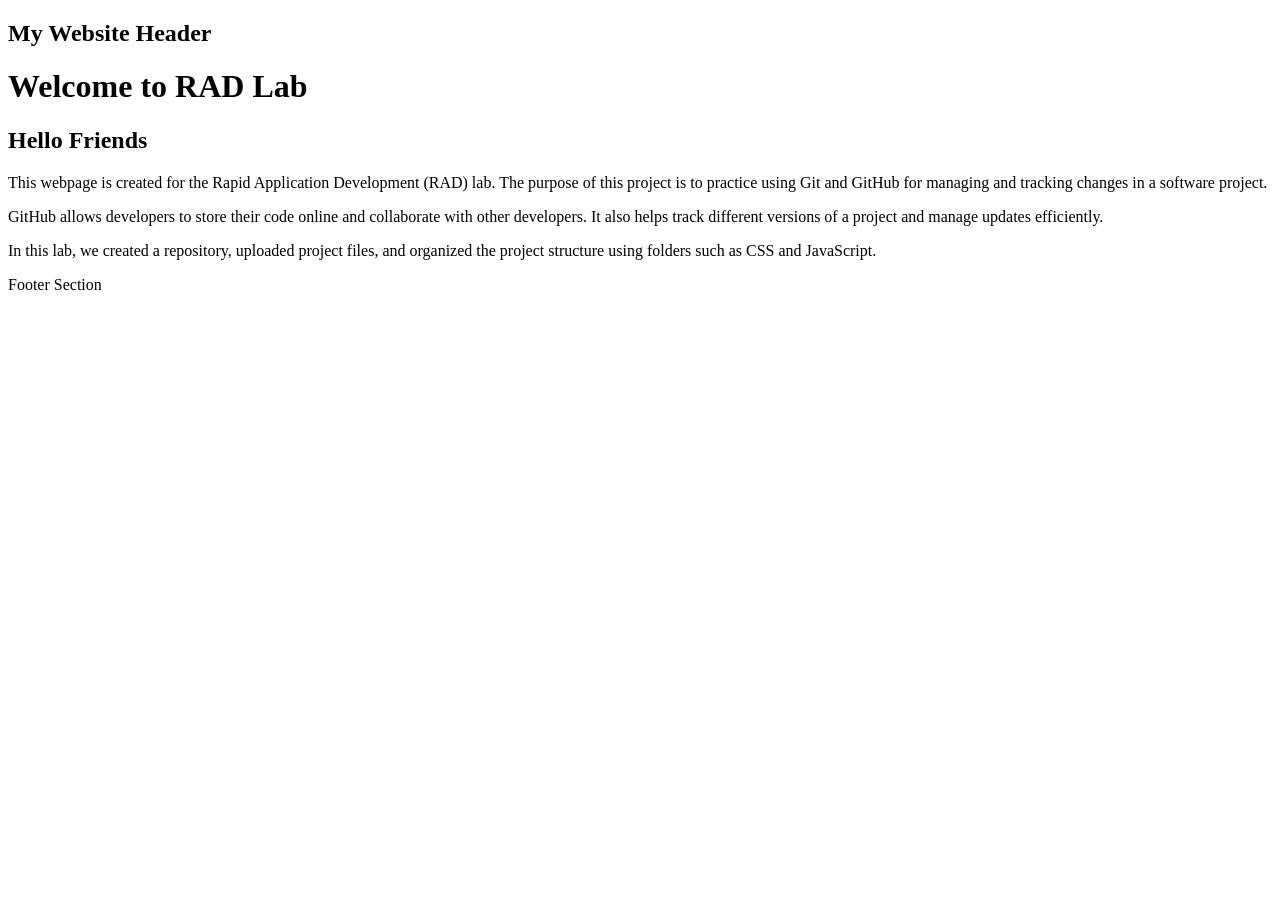
==== index.html @ 9ebed131 "Final structure with proper headings and footer" ====
<!DOCTYPE html>
<html>

<head>
    <title>RAD Lab</title>
</head>

<body>

<header>
  <h2>My Website Header</h2>
</header>

<h1>Welcome to RAD Lab</h1>
<h2>Hello Friends</h2>

<p>This webpage is created for the Rapid Application Development (RAD) lab. 
The purpose of this project is to practice using Git and GitHub for managing 
and tracking changes in a software project.</p>

<p>GitHub allows developers to store their code online and collaborate with 
other developers. It also helps track different versions of a project and 
manage updates efficiently.</p>

<p>In this lab, we created a repository, uploaded project files, and organized 
the project structure using folders such as CSS and JavaScript.</p>

<footer>
  <p>Footer Section</p>
</footer>

</body>

</html>
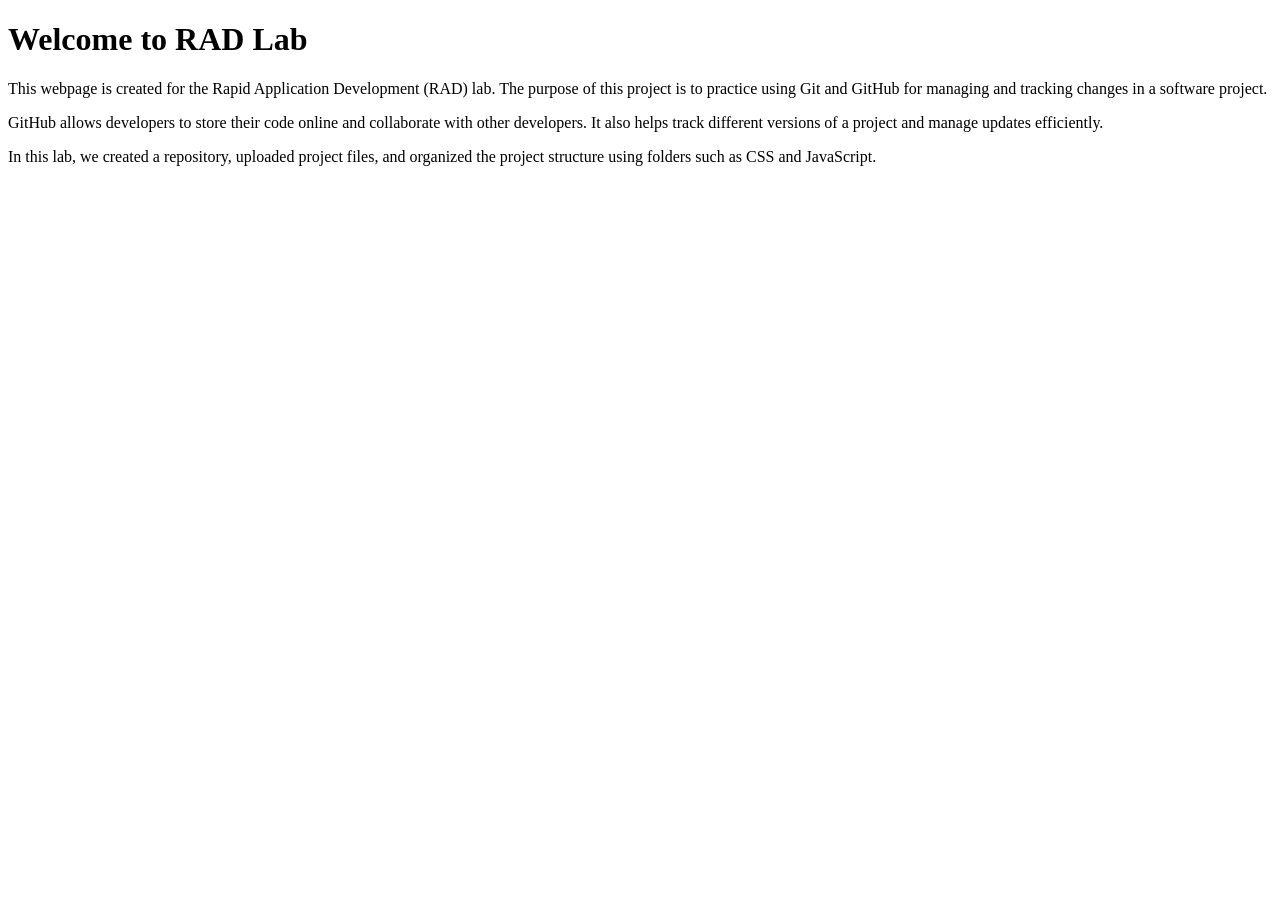
==== commit 378c5d90: "Remove header and footer for branch workflow" ====
--- a/index.html
+++ b/index.html
@@ -8,11 +8,8 @@
 <body>
 
 <header>
-  <h2>My Website Header</h2>
-</header>
 
 <h1>Welcome to RAD Lab</h1>
-<h2>Hello Friends</h2>
 
 <p>This webpage is created for the Rapid Application Development (RAD) lab. 
 The purpose of this project is to practice using Git and GitHub for managing 
@@ -25,10 +22,6 @@
 <p>In this lab, we created a repository, uploaded project files, and organized 
 the project structure using folders such as CSS and JavaScript.</p>
 
-<footer>
-  <p>Footer Section</p>
-</footer>
-
 </body>
 
 </html>
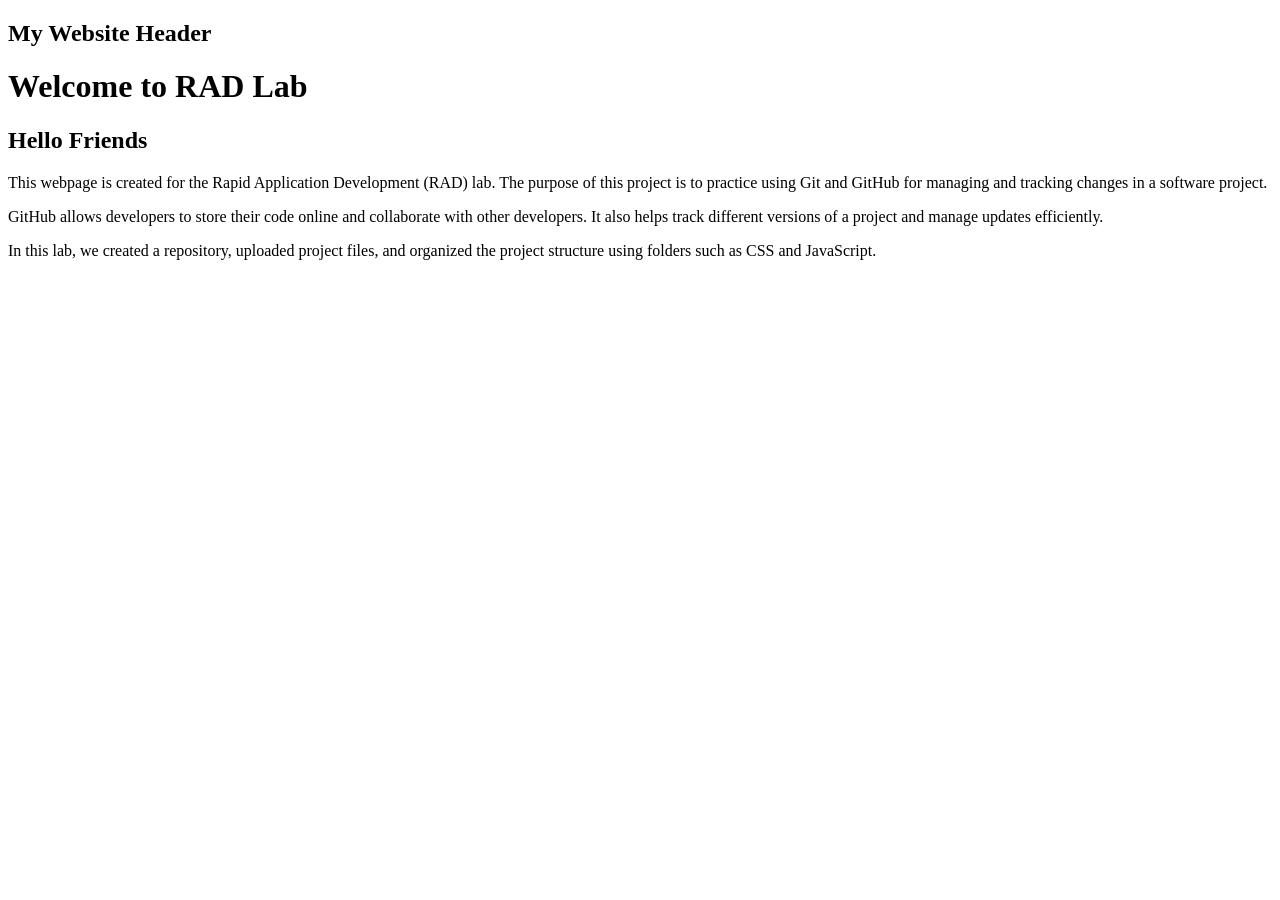
==== commit d97a6a36: "Add header" ====
--- a/index.html
+++ b/index.html
@@ -8,9 +8,11 @@
 <body>
 
 <header>
+  <h2>My Website Header</h2>
+</header>
 
 <h1>Welcome to RAD Lab</h1>
-
+<h2>Hello Friends</h2>
 <p>This webpage is created for the Rapid Application Development (RAD) lab. 
 The purpose of this project is to practice using Git and GitHub for managing 
 and tracking changes in a software project.</p>
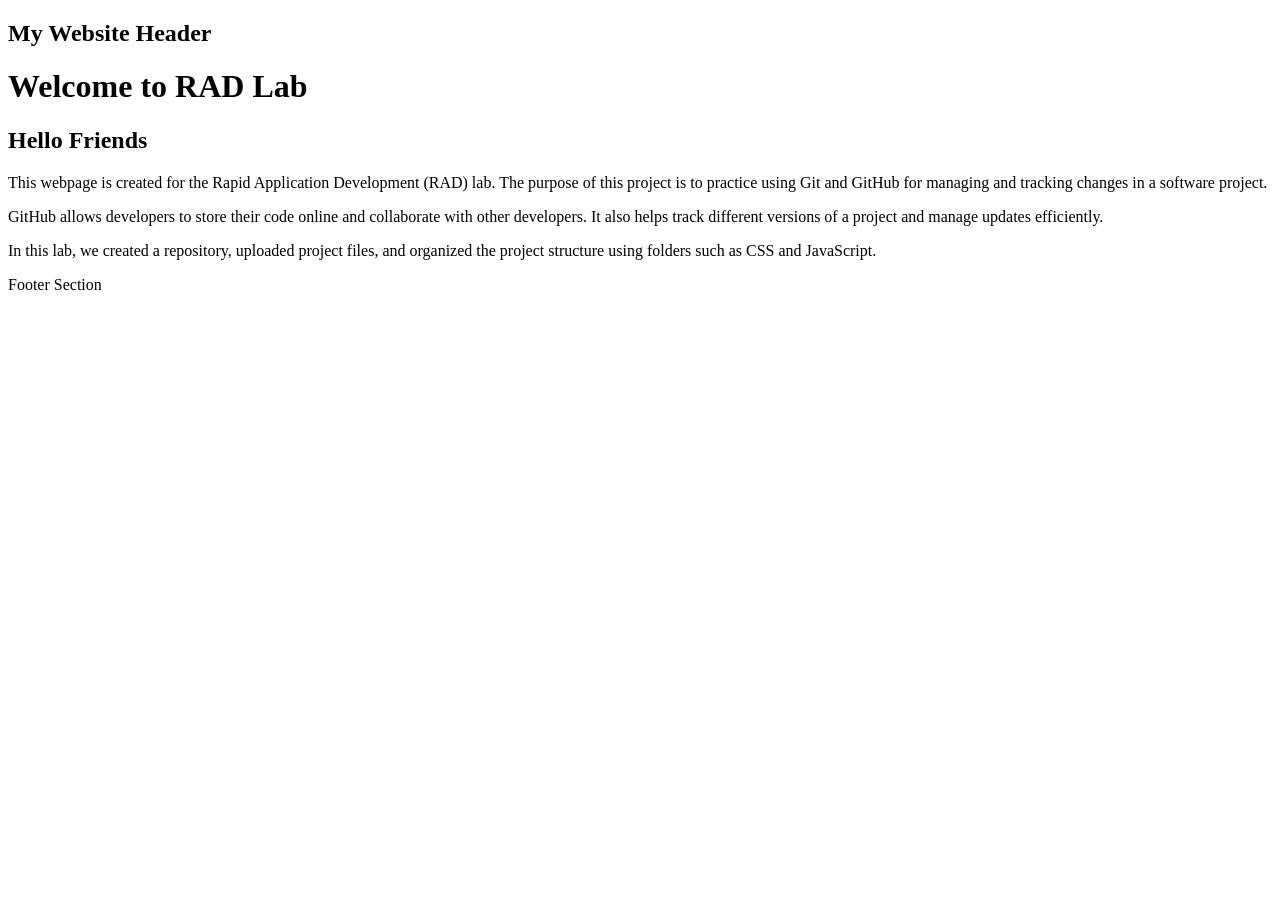
==== commit 1659af60: "Add footer" ====
--- a/index.html
+++ b/index.html
@@ -24,6 +24,9 @@
 <p>In this lab, we created a repository, uploaded project files, and organized 
 the project structure using folders such as CSS and JavaScript.</p>
 
+<footer>
+  <p>Footer Section</p>
+</footer>
 </body>
 
 </html>
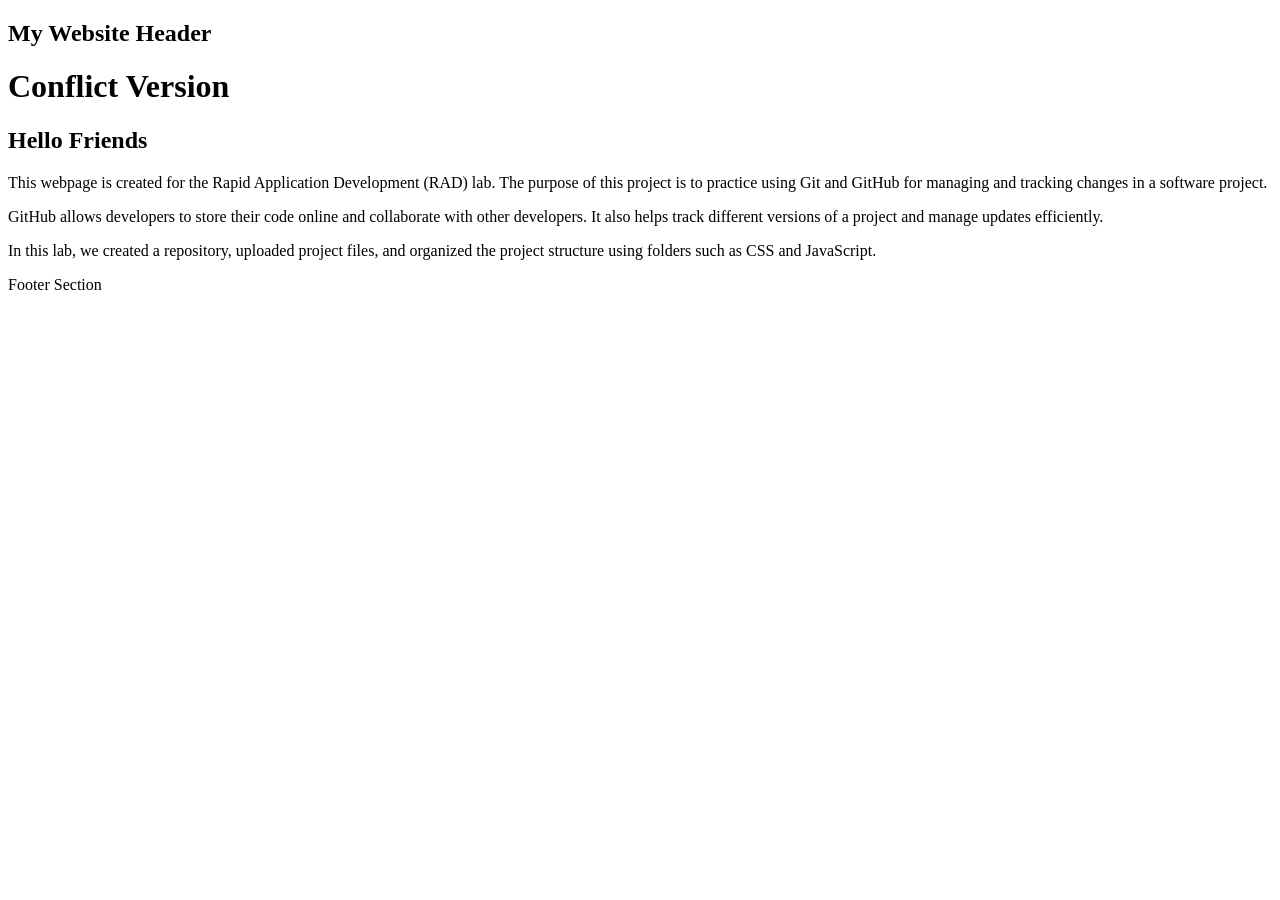
==== commit e518777a: "Changed heading in conflict branch" ====
--- a/index.html
+++ b/index.html
@@ -11,7 +11,7 @@
   <h2>My Website Header</h2>
 </header>
 
-<h1>Welcome to RAD Lab</h1>
+<h1>Conflict Version</h1>
 <h2>Hello Friends</h2>
 <p>This webpage is created for the Rapid Application Development (RAD) lab. 
 The purpose of this project is to practice using Git and GitHub for managing 
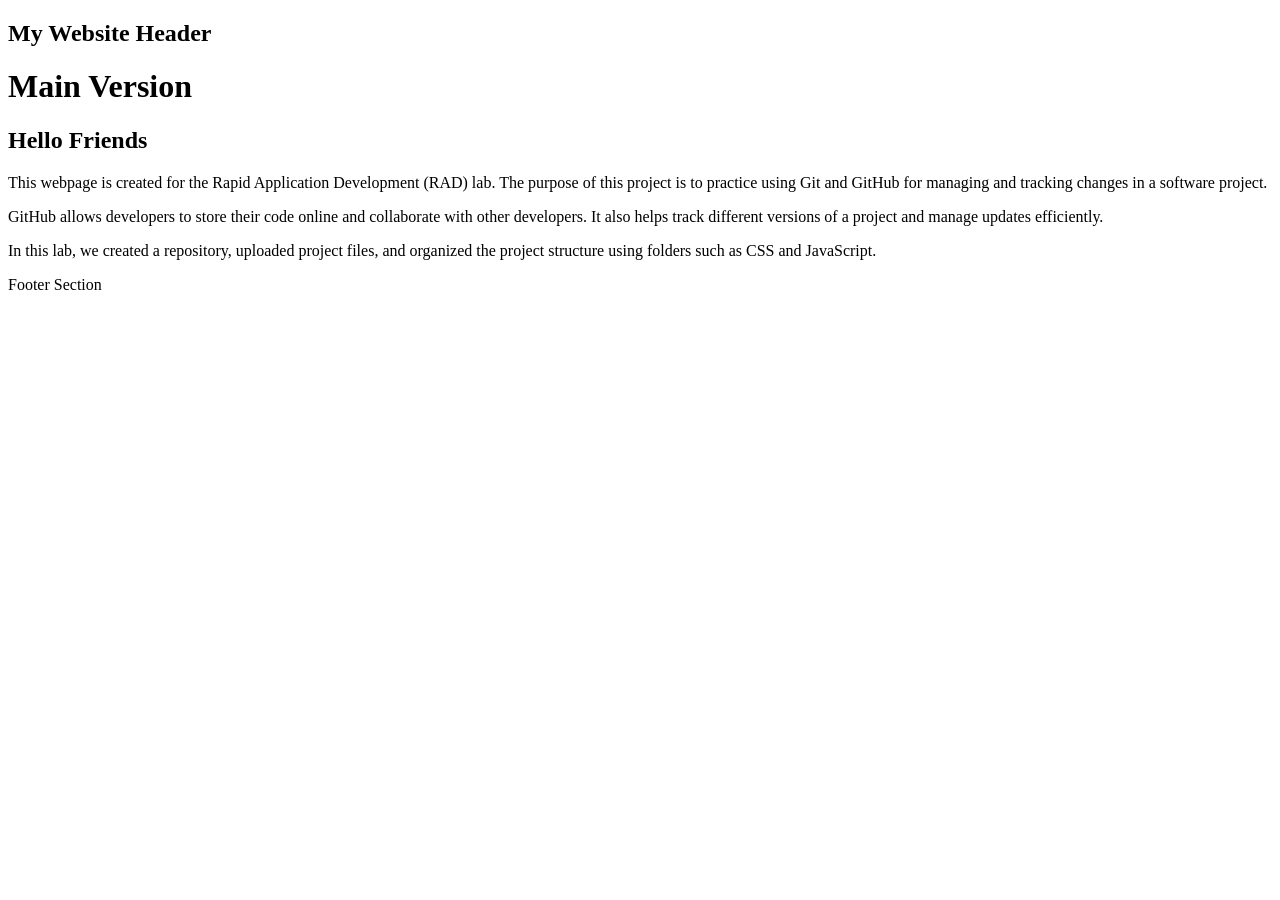
==== commit f4b3b32e: "Changed heading in main" ====
--- a/index.html
+++ b/index.html
@@ -11,7 +11,7 @@
   <h2>My Website Header</h2>
 </header>
 
-<h1>Conflict Version</h1>
+<h1>Main Version</h1>
 <h2>Hello Friends</h2>
 <p>This webpage is created for the Rapid Application Development (RAD) lab. 
 The purpose of this project is to practice using Git and GitHub for managing 
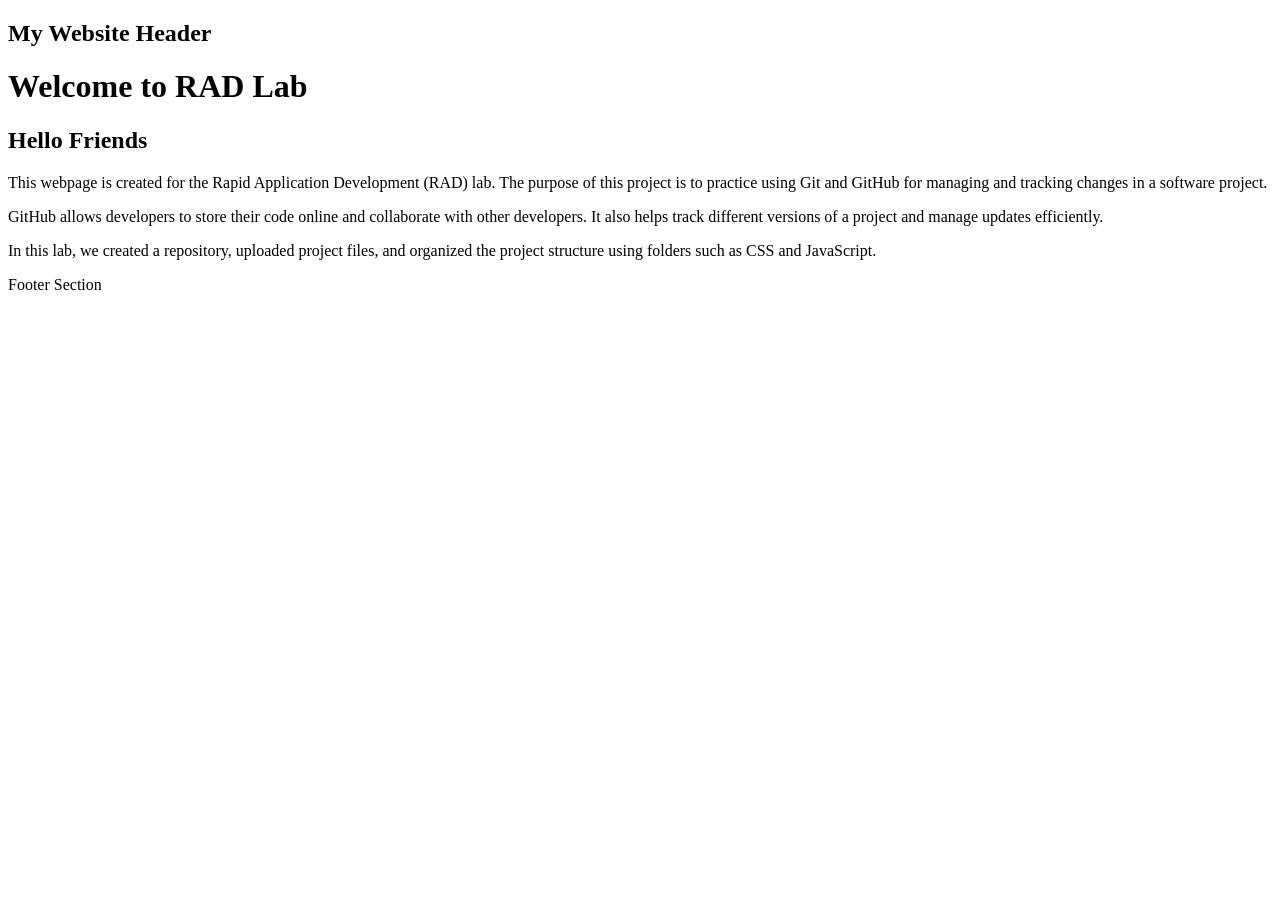
==== commit 03595d83: "Resolved merge conflict" ====
--- a/index.html
+++ b/index.html
@@ -11,8 +11,10 @@
   <h2>My Website Header</h2>
 </header>
 
-<h1>Main Version</h1>
+<h1>Welcome to RAD Lab</h1>
+
 <h2>Hello Friends</h2>
+
 <p>This webpage is created for the Rapid Application Development (RAD) lab. 
 The purpose of this project is to practice using Git and GitHub for managing 
 and tracking changes in a software project.</p>
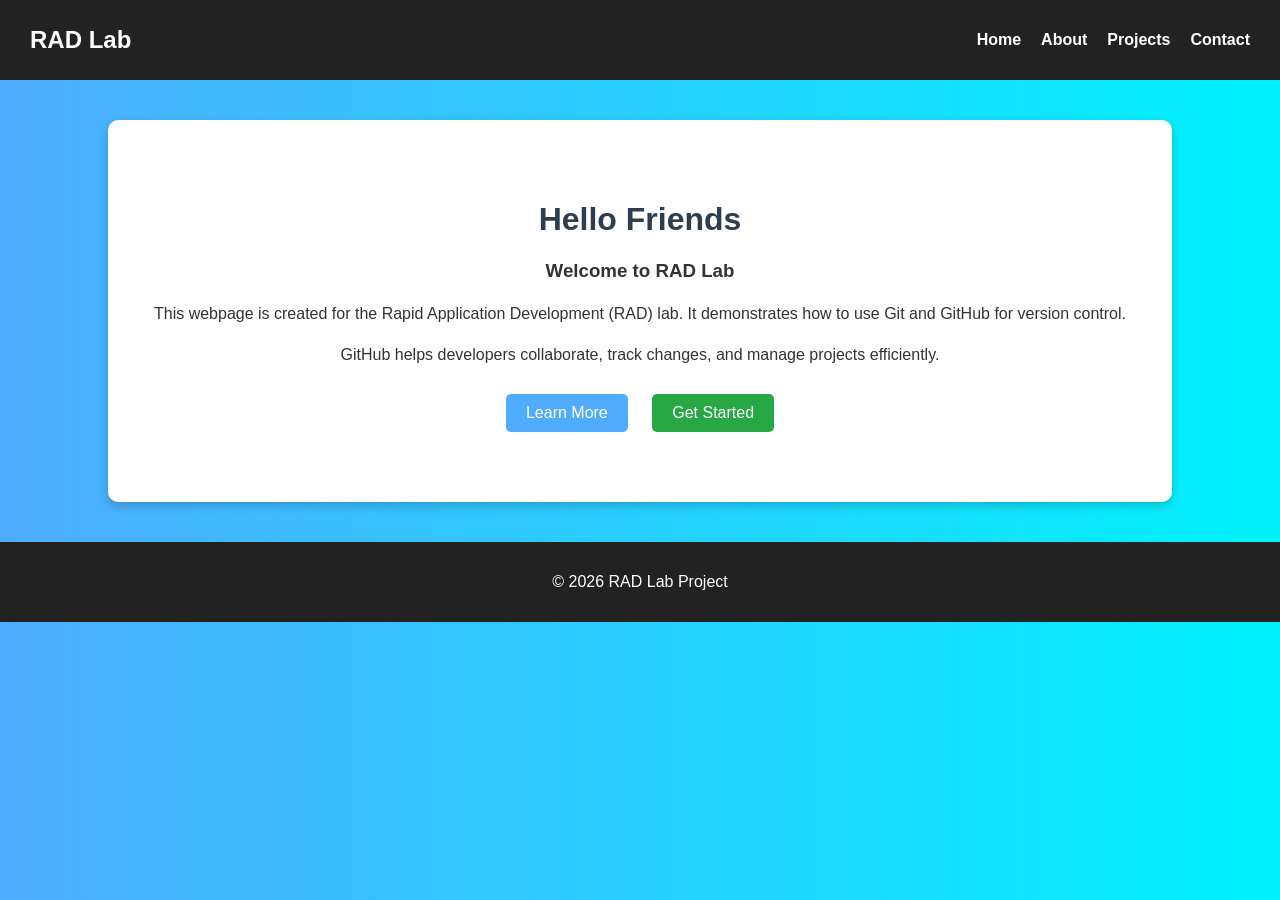
==== commit 81df0f0d: "Enhanced website design with navbar and styling" ====
--- a/index.html
+++ b/index.html
@@ -3,32 +3,48 @@
 
 <head>
     <title>RAD Lab</title>
+    <link rel="stylesheet" href="css/style.css">
 </head>
 
 <body>
 
-<header>
-  <h2>My Website Header</h2>
-</header>
+<div class="container">
 
-<h1>Welcome to RAD Lab</h1>
+    <!-- Navbar -->
+    <div class="navbar">
+        <h2 class="logo">RAD Lab</h2>
+        <ul class="menu">
+            <li><a href="#">Home</a></li>
+            <li><a href="#">About</a></li>
+            <li><a href="#">Projects</a></li>
+            <li><a href="#">Contact</a></li>
+        </ul>
+    </div>
 
-<h2>Hello Friends</h2>
+    <!-- Main Content -->
+    <div class="main">
+        <h1>Hello Friends </h1>
+        <h3>Welcome to RAD Lab</h3>
+        
+        <p>
+            This webpage is created for the Rapid Application Development (RAD) lab.
+            It demonstrates how to use Git and GitHub for version control.
+        </p>
 
-<p>This webpage is created for the Rapid Application Development (RAD) lab. 
-The purpose of this project is to practice using Git and GitHub for managing 
-and tracking changes in a software project.</p>
+        <p>
+            GitHub helps developers collaborate, track changes, and manage projects efficiently.
+        </p>
 
-<p>GitHub allows developers to store their code online and collaborate with 
-other developers. It also helps track different versions of a project and 
-manage updates efficiently.</p>
+        <button class="btn">Learn More</button>
+        <button class="btn btn-secondary">Get Started</button>
+    </div>
 
-<p>In this lab, we created a repository, uploaded project files, and organized 
-the project structure using folders such as CSS and JavaScript.</p>
+    <!-- Footer -->
+    <div class="footer">
+        <p>© 2026 RAD Lab Project</p>
+    </div>
 
-<footer>
-  <p>Footer Section</p>
-</footer>
+</div>
+
 </body>
-
 </html>
--- a/css/style.css
+++ b/css/style.css
@@ -0,0 +1,92 @@
+body {
+    margin: 0;
+    font-family: Arial, sans-serif;
+    background: linear-gradient(to right, #4facfe, #00f2fe);
+}
+
+/* Container */
+.container {
+    width: 100%;
+}
+
+/* Navbar */
+.navbar {
+    background-color: #222;
+    color: white;
+    padding: 15px 30px;
+    display: flex;
+    justify-content: space-between;
+    align-items: center;
+}
+
+.logo {
+    margin: 0;
+}
+
+.menu {
+    list-style: none;
+    display: flex;
+    gap: 20px;
+}
+
+.menu li a {
+    color: white;
+    text-decoration: none;
+    font-weight: bold;
+}
+
+.menu li a:hover {
+    color: #00f2fe;
+}
+
+/* Main Content */
+.main {
+    text-align: center;
+    padding: 60px 20px;
+    color: #333;
+    background-color: white;
+    margin: 40px auto;
+    width: 80%;
+    border-radius: 10px;
+    box-shadow: 0px 4px 10px rgba(0,0,0,0.2);
+}
+
+.main h1 {
+    color: #2c3e50;
+}
+
+.main p {
+    line-height: 1.6;
+}
+
+/* Buttons */
+.btn {
+    background-color: #4facfe;
+    color: white;
+    border: none;
+    padding: 10px 20px;
+    margin: 10px;
+    cursor: pointer;
+    border-radius: 5px;
+    font-size: 16px;
+}
+
+.btn:hover {
+    background-color: #007bff;
+}
+
+.btn-secondary {
+    background-color: #28a745;
+}
+
+.btn-secondary:hover {
+    background-color: #218838;
+}
+
+/* Footer */
+.footer {
+    background-color: #222;
+    color: white;
+    text-align: center;
+    padding: 15px;
+}
